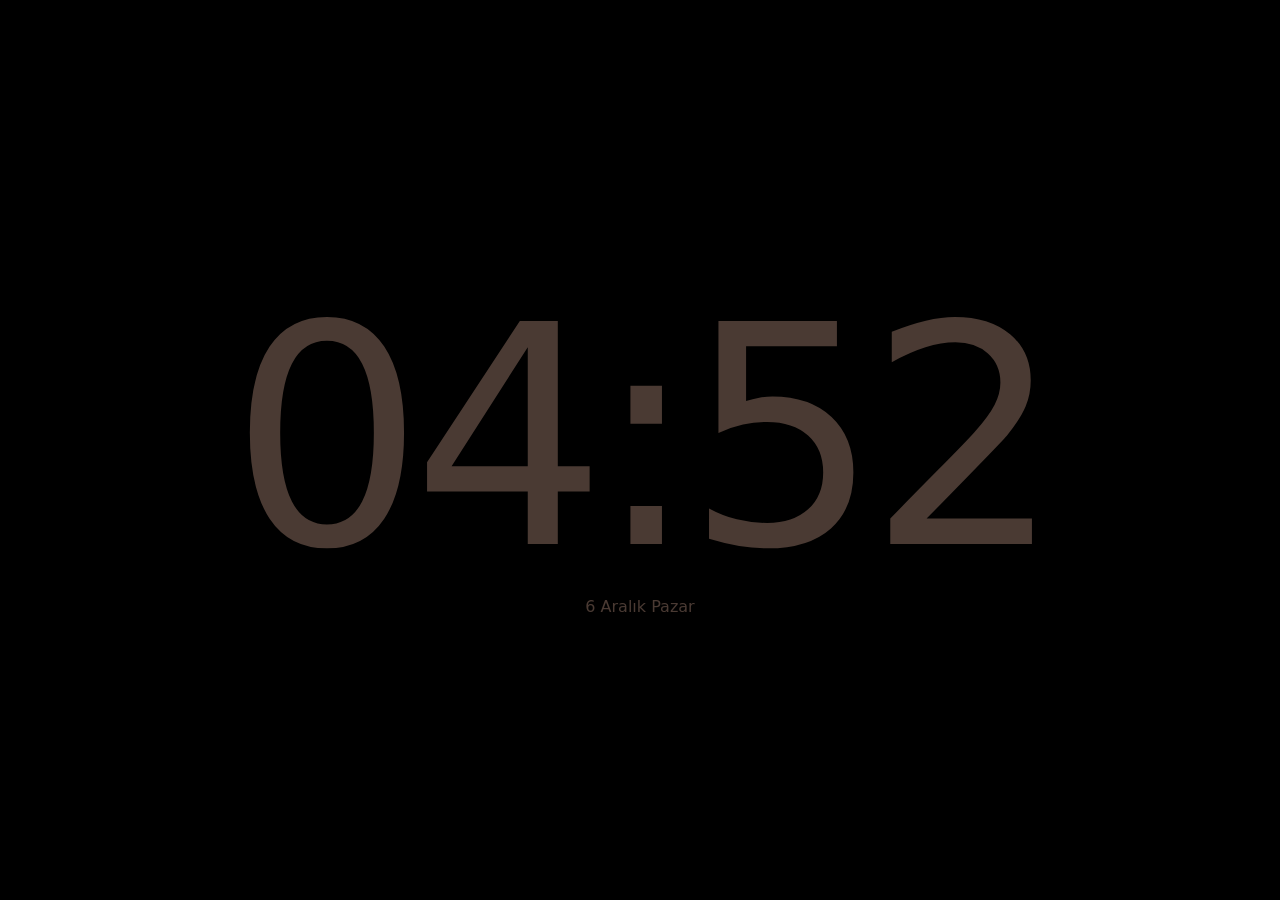
==== android/app/src/main/assets/www/index.html @ 49a7a081 "Harden panel rendering and restrict LAN webhook credentials" ====
<!doctype html>
<html lang="en">
<head>
<meta charset="utf-8">
<meta http-equiv="Content-Security-Policy" content="default-src 'self'; script-src 'self'; style-src 'self' 'unsafe-inline'; img-src 'self' data: blob: https: http:; connect-src 'self' https:; frame-src 'none'; object-src 'none'; base-uri 'none'; form-action 'none'">
<meta name="viewport" content="width=device-width, initial-scale=1, maximum-scale=1, user-scalable=no, viewport-fit=cover">
<title>PhoneBox</title>
<link rel="stylesheet" href="style.css">
</head>
<body>
<!-- Pages and widgets are built by app.js from the layout designed in the agent's settings page. -->
<div id="pager"></div>

<nav id="dots" title="All pages"></nav>
<div id="ptitle"></div>

<div id="overview" hidden>
  <div class="ov-head">All pages <small>tap one to jump · volume keys flip pages · long-press a page to come back here</small></div>
  <div id="ovGrid"></div>
</div>

<div class="p-sheet" id="pSheet" hidden>
  <div class="ps-head">
    <div class="p-ico" id="psIco"></div>
    <div class="ps-title"><b id="psTitle"></b><small id="psSub"></small></div>
    <button class="ps-btn danger" id="psAll">End all</button>
    <button class="ps-btn" id="psClose" aria-label="Close">✕</button>
  </div>
  <div class="ps-list" id="psList"></div>
</div>

<div id="approval" hidden>
  <div class="ap-card">
    <div class="ap-head"><span class="ap-logo">✳</span><span id="apSource">Claude Code</span><span class="ap-sep">·</span><span id="apProject"></span><span class="ap-count" id="apCount"></span></div>
    <div class="ap-tool" id="apTool"></div>
    <div class="ap-desc" id="apDesc"></div>
    <pre class="ap-detail" id="apDetail"></pre>
    <div class="ap-foot">
      <span class="ap-time" id="apTime"></span>
      <button class="ap-btn deny" id="apDeny">Deny</button>
      <button class="ap-btn allow" id="apAllow">Allow</button>
    </div>
  </div>
</div>

<div class="toast" id="toast"></div>
<div id="offline">PC not connected</div>
<div id="night"><div id="nClock">--:--</div><div id="nDate"></div></div>

<script src="app.js"></script>
</body>
</html>
---- android/app/src/main/assets/www/style.css ----
:root {
  --bg: #06080b;
  --card: rgba(255, 255, 255, 0.045);
  --card-hi: rgba(255, 255, 255, 0.075);
  --line: rgba(255, 255, 255, 0.08);
  --text: #eef2f6;
  --muted: #8a94a3;
  --dim: #5b6472;
  --cpu: #2dd4bf;
  --gpu: #84cc16;
  --ram: #a78bfa;
  --net: #f59e0b;
  --up: #60a5fa;
  --ok: #22c55e;
  --err: #ef4444;
  --ambient: 45, 212, 191;
  --pad-l: max(14px, env(safe-area-inset-left));
  --pad-r: max(14px, env(safe-area-inset-right));
  color-scheme: dark;
}

* { box-sizing: border-box; margin: 0; padding: 0; }
[hidden] { display: none !important; }

html, body {
  height: 100%;
  overflow: hidden;
  background: var(--bg);
  color: var(--text);
  font-family: Roboto, "Segoe UI", system-ui, sans-serif;
  font-variant-numeric: tabular-nums;
  -webkit-user-select: none;
  user-select: none;
  -webkit-tap-highlight-color: transparent;
  -webkit-touch-callout: none;
}

body::before {
  content: "";
  position: fixed;
  inset: 0;
  background:
    radial-gradient(60% 80% at 78% 30%, rgba(var(--ambient), 0.16), transparent 70%),
    radial-gradient(50% 60% at 10% 100%, rgba(var(--ambient), 0.06), transparent 70%);
  transition: background 1.2s ease;
  pointer-events: none;
}

button { font: inherit; color: inherit; background: none; border: 0; }
.muted { color: var(--muted); }
.empty { width: 100%; height: 100%; display: grid; place-items: center; color: var(--muted); font-size: 13px; text-align: center; white-space: pre-line; padding: 8px; }

/* ---------- pager & grid ---------- */
#pager {
  position: relative;
  display: flex;
  height: 100vh;
  overflow-x: auto;
  overflow-y: hidden;
  scroll-snap-type: x mandatory;
  scrollbar-width: none;
  overscroll-behavior: contain;
}
#pager::-webkit-scrollbar { display: none; }
.page {
  flex: 0 0 100vw;
  height: 100vh;
  scroll-snap-align: start;
  scroll-snap-stop: always;
  padding: 10px var(--pad-r) 17px var(--pad-l);
}
.grid {
  height: 100%;
  display: grid;
  grid-template-columns: repeat(12, minmax(0, 1fr));
  grid-template-rows: repeat(6, minmax(0, 1fr));
  gap: 8px;
}
.w { position: relative; min-width: 0; min-height: 0; overflow: hidden; container-type: size; }
.card { background: var(--card); border: 1px solid var(--line); border-radius: clamp(10px, 7cqmin, 20px); }

.w-title { display: flex; align-items: baseline; gap: 8px; font-size: 11px; letter-spacing: .12em; text-transform: uppercase; font-weight: 700; color: var(--c, var(--muted)); white-space: nowrap; overflow: hidden; }
.w-sub { margin-left: auto; font-size: 10.5px; letter-spacing: 0; text-transform: none; font-weight: 400; color: var(--dim); overflow: hidden; text-overflow: ellipsis; }
.mini-btn { margin-left: auto; font-size: 10.5px; letter-spacing: 0; text-transform: none; font-weight: 600; color: var(--muted); padding: 2px 8px; border-radius: 6px; background: rgba(255, 255, 255, .07); }

/* ---------- dots, page title, overview ---------- */
#dots {
  position: fixed; left: 50%; bottom: 0; transform: translateX(-50%);
  display: flex; gap: 7px; padding: 6px 14px 5px; z-index: 6;
}
#dots i { width: 6px; height: 6px; border-radius: 3px; background: rgba(255, 255, 255, 0.22); transition: width .25s, background .25s; }
#dots i.on { width: 16px; background: rgba(255, 255, 255, 0.7); }

#ptitle {
  position: fixed; left: 50%; top: 10px; transform: translate(-50%, -8px); z-index: 7;
  padding: 5px 14px; border-radius: 99px; font-size: 13px; font-weight: 600;
  background: rgba(20, 24, 30, .92); border: 1px solid var(--line);
  opacity: 0; pointer-events: none; transition: opacity .2s, transform .2s;
}
#ptitle.on { opacity: 1; transform: translate(-50%, 0); }

#overview {
  position: fixed; inset: 0; z-index: 15; padding: 12px var(--pad-r) 14px var(--pad-l);
  background: #06080b; display: flex; flex-direction: column; gap: 10px;
}
.ov-head { font-size: 15px; font-weight: 700; }
.ov-head small { font-size: 11.5px; font-weight: 400; color: var(--muted); margin-left: 8px; }
#ovGrid { flex: 1; min-height: 0; display: grid; grid-template-columns: repeat(var(--n, 4), minmax(0, 1fr)); grid-auto-rows: minmax(0, 1fr); gap: 10px; overflow-y: auto; }
.ov-tile {
  display: flex; flex-direction: column; gap: 5px; padding: 7px; border-radius: 14px; min-height: 0;
  background: #10141a; border: 1px solid var(--line); text-align: left;
}
.ov-tile.on { border-color: rgba(var(--ambient), .8); box-shadow: 0 0 0 2px rgba(var(--ambient), .25); }
.ov-tile:active { transform: scale(.97); }
.ov-map { flex: 1; min-height: 28px; display: grid; grid-template-columns: repeat(12, 1fr); grid-template-rows: repeat(6, 1fr); gap: 2px; }
.ov-map span { background: rgba(255, 255, 255, .07); border-radius: 4px; display: grid; place-items: center; font-size: 11px; overflow: hidden; }
.ov-name { font-size: 12.5px; white-space: nowrap; overflow: hidden; text-overflow: ellipsis; }
.ov-name b { color: var(--muted); font-weight: 600; }

#offline {
  position: fixed; top: 8px; right: var(--pad-r); z-index: 6; display: none;
  font-size: 11.5px; padding: 3px 10px; border-radius: 99px; background: rgba(239, 68, 68, .18); color: #fca5a5;
}
body.offline #offline { display: block; }

.toast {
  position: fixed; z-index: 20; left: 50%; bottom: 24px; transform: translate(-50%, 20px);
  display: flex; flex-direction: column; align-items: center; max-width: 80vw;
  padding: 8px 16px; border-radius: 12px; font-size: 13px;
  background: rgba(20, 24, 30, .97); border: 1px solid var(--line);
  opacity: 0; pointer-events: none; transition: opacity .25s, transform .25s;
}
.toast span { white-space: nowrap; overflow: hidden; text-overflow: ellipsis; max-width: 100%; }
.toast b { font-size: 13.5px; }
.toast.on { opacity: 1; transform: translate(-50%, 0); }
.toast.err { border-color: rgba(239, 68, 68, .5); color: #fecaca; }
.toast.ok { border-color: rgba(34, 197, 94, .5); color: #bbf7d0; }
.toast.warn { border-color: rgba(245, 158, 11, .5); color: #fde68a; }

/* ---------- clock ---------- */
.w-clock { display: flex; flex-direction: column; justify-content: center; padding-left: 2px; }
.status { font-size: clamp(10px, 5cqh, 12.5px); color: var(--muted); display: flex; align-items: center; gap: 5px; letter-spacing: .02em; white-space: nowrap; overflow: hidden; }
.status .sep { color: var(--dim); }
.status .qm b { font-weight: 600; }
.status .qm .sep { margin-right: 5px; }
.status .smini { color: #fca5a5; font-weight: 600; }
.status .upd { color: #93c5fd; font-weight: 600; }
.dot { width: 7px; height: 7px; flex: 0 0 7px; border-radius: 50%; background: var(--dim); transition: background .3s; }
.dot.on { background: var(--ok); box-shadow: 0 0 8px rgba(34, 197, 94, .7); }
.dot.off { background: var(--err); }
.clock {
  font-weight: 200;
  font-size: min(calc(var(--tf, .6) * 100cqh), 30cqw);
  line-height: .95; letter-spacing: -0.04em; margin-left: -.03em;
  display: flex; align-items: flex-start;
}
.clock .colon { opacity: .55; margin: 0 .01em; animation: blink 2s steps(1) infinite; }
.clock .sec { font-size: .2em; font-weight: 400; color: var(--muted); letter-spacing: 0; margin: .5em 0 0 .45em; }
.clock .sec:empty { display: none; }
@keyframes blink { 50% { opacity: .2; } }
.date { font-size: clamp(11px, 7.5cqh, 19px); color: #c9d1db; margin-top: 1px; white-space: nowrap; overflow: hidden; text-overflow: ellipsis; }
.wx { display: flex; align-items: center; gap: 8px; margin-top: clamp(2px, 4cqh, 14px); min-width: 0; }
.wx-icon { font-size: clamp(18px, 13cqh, 34px); line-height: 1; }
.wx-temp { font-size: clamp(18px, 13cqh, 34px); font-weight: 300; letter-spacing: -0.02em; }
.wx-meta { display: flex; flex-direction: column; font-size: clamp(10px, 5.4cqh, 13px); line-height: 1.35; min-width: 0; }
.wx-meta span { white-space: nowrap; overflow: hidden; text-overflow: ellipsis; }
@container (max-height: 80px) { .w-clock .date, .w-clock .wx-meta { display: none; } }

/* ---------- weather & forecast ---------- */
.w-weather { display: flex; align-items: center; padding: 0 clamp(8px, 6cqmin, 18px); }
.w-weather .wx { margin: 0; gap: 3cqw; }
.w-weather .wx-icon, .w-weather .wx-temp { font-size: min(40cqh, 18cqw); }
.w-weather .wx-meta { font-size: clamp(10px, 13cqh, 15px); }
.w-forecast { padding: 9px 11px; display: flex; flex-direction: column; gap: 4px; }
.fc { flex: 1; min-height: 0; display: flex; }
.fc-i { flex: 1; min-width: 0; display: flex; flex-direction: column; align-items: center; justify-content: space-evenly; font-size: clamp(10px, 8cqh, 14px); }
.fc-t { color: var(--muted); font-size: .85em; white-space: nowrap; }
.fc-ic { font-size: 1.6em; line-height: 1.1; }
.fc-v { font-weight: 500; white-space: nowrap; }
.fc-v small { color: var(--muted); font-weight: 400; }
.fc-r { font-size: .78em; color: #7dd3fc; min-height: 1.1em; white-space: nowrap; }
.fc.vert { flex-direction: column; }
.fc.vert .fc-i { flex-direction: row; justify-content: space-between; gap: 6px; }
.fc.vert .fc-ic { font-size: 1.2em; }

/* ---------- media ---------- */
.w-media { padding: clamp(8px, 4cqh, 16px) clamp(10px, 3cqw, 18px); display: flex; flex-direction: column; justify-content: space-between; gap: 4px; }
.w-media::before {
  content: ''; position: absolute; inset: 0; pointer-events: none; opacity: .26;
  background: linear-gradient(110deg, transparent, rgba(8, 11, 16, .65) 60%, rgba(8, 11, 16, .84)),
    var(--media-cover, none) center / cover no-repeat;
}
.w-media > :not(.offline-msg) { position: relative; }
.m-top { display: flex; gap: clamp(8px, 3cqw, 18px); min-width: 0; min-height: 0; flex: 1; align-items: center; }
.art-wrap {
  position: relative; flex: 0 0 auto;
  height: min(58cqh, 34cqw); max-height: 100%; aspect-ratio: 1;
  border-radius: clamp(8px, 6cqh, 18px); overflow: hidden;
  background: linear-gradient(135deg, rgba(var(--ambient), .35), rgba(255, 255, 255, .04));
  box-shadow: 0 8px 24px rgba(0, 0, 0, .45);
}
.art-wrap img { position: absolute; inset: 0; width: 100%; height: 100%; object-fit: cover; opacity: 0; transition: opacity .5s; }
.art-wrap img.on { opacity: 1; }
.art-ph { position: absolute; inset: 0; display: grid; place-items: center; font-size: 34px; color: rgba(255, 255, 255, .5); }
.art.on + .art-ph { opacity: 0; }
.m-text { min-width: 0; display: flex; flex-direction: column; justify-content: center; gap: 3px; }
.m-app { font-size: clamp(9px, 4.5cqh, 13px); letter-spacing: .12em; text-transform: uppercase; color: rgb(var(--ambient)); font-weight: 600; }
.m-title { font-size: clamp(13px, 9cqh, 30px); font-weight: 600; line-height: 1.2; display: -webkit-box; -webkit-line-clamp: 2; -webkit-box-orient: vertical; overflow: hidden; }
.m-artist { font-size: clamp(11px, 6cqh, 19px); color: var(--muted); white-space: nowrap; overflow: hidden; text-overflow: ellipsis; }
.bar { position: relative; height: 18px; display: flex; align-items: center; }
.bar::before { content: ""; position: absolute; left: 0; right: 0; height: 4px; border-radius: 2px; background: rgba(255, 255, 255, .12); }
.fill { position: relative; height: 4px; border-radius: 2px; background: var(--text); width: 0; }
.fill::after { content: ""; position: absolute; right: -5px; top: -3px; width: 10px; height: 10px; border-radius: 50%; background: var(--text); }
.times { display: flex; justify-content: space-between; font-size: 11px; color: var(--muted); margin-top: -1px; }
.m-controls { display: flex; align-items: center; gap: 4px; }
.ic { width: 44px; height: 44px; flex: 0 0 auto; display: grid; place-items: center; border-radius: 50%; transition: transform .12s, background .2s; }
.ic svg { width: 24px; height: 24px; fill: currentColor; }
.ic:active { transform: scale(.88); background: var(--card-hi); }
.ic.play { width: 50px; height: 50px; background: var(--text); color: #0b0d10; }
.ic.play svg { width: 26px; height: 26px; }
.ic.sm { width: 34px; height: 34px; }
.ic.sm svg { width: 20px; height: 20px; }
.i-pause, .playing .i-play { display: none; }
.playing .i-pause { display: block; }
.i-mute, .muted-on .i-vol { display: none; }
.muted-on .i-mute { display: block; color: var(--err); }
.vol { flex: 1; display: flex; align-items: center; gap: 4px; margin-left: 4px; min-width: 0; }
.vol-val { font-size: 11px; color: var(--muted); width: 22px; text-align: right; }
input[type=range] { -webkit-appearance: none; appearance: none; flex: 1; min-width: 0; height: 28px; background: transparent; }
input[type=range]::-webkit-slider-runnable-track { height: 4px; border-radius: 2px; background: linear-gradient(to right, var(--text) var(--p, 50%), rgba(255, 255, 255, .14) var(--p, 50%)); }
input[type=range]::-webkit-slider-thumb { -webkit-appearance: none; width: 16px; height: 16px; border-radius: 50%; background: var(--text); margin-top: -6px; box-shadow: 0 1px 4px rgba(0, 0, 0, .5); }
.w-media.idle .m-progress, .w-media.idle .m-controls .ic:not(.play) { opacity: .35; }
.offline-msg {
  position: absolute; inset: 0; display: none; flex-direction: column; align-items: center; justify-content: center; gap: 6px;
  text-align: center; padding: 16px; background: rgba(6, 8, 11, .85); font-size: 12.5px; color: var(--muted);
}
.offline-msg b { font-size: 15px; color: var(--text); font-weight: 600; }
body.offline .offline-msg { display: flex; }
@container (max-height: 150px) { .w-media .m-progress { display: none; } }
@container (max-height: 110px) { .w-media .m-top { display: none; } .w-media { justify-content: center; } }
@container (max-width: 250px) { .w-media .vol { display: none; } }
@container (min-height: 230px) and (min-width: 420px) { .w-media .ic.play { width: 62px; height: 62px; } .w-media .ic { width: 52px; height: 52px; } }

/* ---------- metric tile ---------- */
.w-stat { padding: clamp(5px, 9cqh, 10px) clamp(8px, 6cqw, 12px); }
.w-stat canvas { position: absolute; left: 0; right: 0; bottom: 0; width: 100%; height: 52%; opacity: .5; }
.w-stat .t-val, .w-stat .t-sub { text-shadow: 0 1px 6px rgba(0, 0, 0, .9); }
.t-label { position: relative; font-size: clamp(9px, 12cqh, 11px); letter-spacing: .14em; color: var(--c); font-weight: 700; white-space: nowrap; }
.t-val { position: relative; margin-top: 1px; white-space: nowrap; }
.t-val b { font-size: clamp(16px, 30cqh, 40px); font-weight: 500; letter-spacing: -0.02em; }
.t-val small { font-size: clamp(10px, 14cqh, 15px); color: var(--muted); margin-left: 2px; }
.t-sub { position: relative; font-size: clamp(9.5px, 13cqh, 13px); color: var(--muted); white-space: nowrap; overflow: hidden; text-overflow: ellipsis; }
@container (max-height: 60px) { .w-stat .t-sub { display: none; } }

/* ---------- gauge (also pomodoro and pushed gauges) ---------- */
.w-gauge, .w-pomodoro { display: flex; flex-direction: column; align-items: center; justify-content: center; padding: 6px; gap: 1px; }
.g-dial { position: relative; height: min(66cqh, 88cqw); aspect-ratio: 1; flex: 0 0 auto; }
.g-dial svg { width: 100%; height: 100%; transform: rotate(-90deg); overflow: visible; }
.g-dial .bg { fill: none; stroke: rgba(255, 255, 255, .08); stroke-width: 9; }
.g-dial .fg { fill: none; stroke: var(--qc, var(--q)); stroke-width: 9; stroke-linecap: round; transition: stroke-dashoffset .8s ease; filter: drop-shadow(0 0 6px color-mix(in srgb, var(--qc, var(--q)) 50%, transparent)); }
.g-val { position: absolute; inset: 0; display: flex; align-items: center; justify-content: center; font-size: min(15cqh, 22cqw); font-weight: 500; letter-spacing: -0.02em; white-space: nowrap; }
.g-val small { font-size: .5em; color: var(--muted); margin-left: 1px; }
.g-label { font-size: clamp(9px, 6cqh, 13px); letter-spacing: .12em; font-weight: 700; color: var(--q, var(--text)); white-space: nowrap; }
.g-sub { font-size: clamp(9px, 5.4cqh, 12px); color: var(--muted); white-space: nowrap; overflow: hidden; text-overflow: ellipsis; max-width: 100%; text-align: center; }
@container (max-height: 120px) { .w-gauge .g-sub { display: none; } .w-gauge .g-dial { height: 72cqh; } }

/* ---------- chart & meters ---------- */
.w-chart, .w-meters { padding: 9px 12px 0; display: flex; flex-direction: column; }
.w-meters { padding-bottom: 10px; }
.s-head { display: flex; justify-content: space-between; align-items: baseline; gap: 10px; }
.s-label { font-size: 11px; letter-spacing: .14em; text-transform: uppercase; font-weight: 700; color: var(--c); white-space: nowrap; }
.s-name { font-size: 11px; color: var(--muted); white-space: nowrap; overflow: hidden; text-overflow: ellipsis; }
.s-main { display: flex; align-items: baseline; gap: 3px; margin-top: 1px; min-width: 0; }
.s-main b { font-size: clamp(18px, 15cqh, 34px); font-weight: 500; letter-spacing: -0.02em; }
.s-main small { font-size: 12.5px; color: var(--muted); }
.s-main .multi { font-size: 12px; margin-right: 12px; white-space: nowrap; }
.s-main .multi b { font-size: clamp(13px, 10cqh, 20px); font-weight: 600; }
.chips { margin-left: auto; display: flex; gap: 5px; flex-wrap: wrap; justify-content: flex-end; overflow: hidden; }
.chip { font-size: 11px; padding: 3px 7px; border-radius: 8px; background: rgba(255, 255, 255, .06); color: #cdd5df; white-space: nowrap; }
.w-chart canvas { flex: 1; width: calc(100% + 24px); margin: 4px -12px 0; min-height: 0; }
.meters { display: flex; flex-direction: column; gap: 6px; margin-top: 8px; flex: 1; justify-content: space-evenly; min-height: 0; }
.m-row { display: flex; justify-content: space-between; font-size: 11.5px; color: var(--muted); margin-bottom: 3px; }
.m-row span:last-child { color: #d5dce5; }
.track { height: 6px; border-radius: 3px; background: rgba(255, 255, 255, .08); overflow: hidden; }
.track i { display: block; height: 100%; width: 0; border-radius: 3px; background: var(--c, var(--cpu)); transition: width .6s ease; }
.disks { display: grid; grid-template-columns: repeat(auto-fit, minmax(70px, 1fr)); gap: 8px; }

/* ---------- AI quotas ---------- */
.w-quotas { background: none; border: 0; }
.q-grid { height: 100%; display: flex; gap: 10px; }
.q-card {
  flex: 1; display: flex; flex-direction: column; padding: clamp(12px, 3cqh, 24px); min-width: 0; min-height: 0; overflow: hidden;
  border: 1px solid var(--line); border-radius: 18px;
  background: radial-gradient(90% 70% at 50% 0%, color-mix(in srgb, var(--q) 13%, transparent), transparent 70%), var(--card);
}
.q-head { display: flex; align-items: center; gap: 8px; min-width: 0; }
.q-logo { font-size: clamp(15px, 5cqh, 26px); color: var(--q); line-height: 1; }
.q-name { font-size: clamp(16px, 5cqh, 27px); font-weight: 700; }
.q-plan { font-size: 11px; color: var(--q); background: color-mix(in srgb, var(--q) 15%, transparent); padding: 2px 8px; border-radius: 7px; font-weight: 600; white-space: nowrap; }
.q-upd { margin-top: 5px; font-size: clamp(11px, 3cqh, 15px); color: var(--muted); }
.q-rows { display: grid; align-content: start; gap: clamp(8px, 3cqh, 18px); min-height: 0; overflow: auto; margin-top: clamp(9px, 4cqh, 24px); }
.q-row, .q-message {
  padding: clamp(8px, 3cqh, 18px); border-radius: 12px; border: 1px solid var(--line);
  background: rgba(255, 255, 255, .025);
}
.q-row-head, .q-row-meta { display: flex; justify-content: space-between; flex-wrap: wrap; align-items: baseline; gap: 4px 10px; }
.q-label { font-size: clamp(12px, 4cqh, 20px); font-weight: 600; }
.q-left { font-size: clamp(16px, 5cqh, 26px); font-variant-numeric: tabular-nums; }
.q-track { height: clamp(5px, 2cqh, 10px); margin: clamp(6px, 2cqh, 12px) 0; border-radius: 99px; background: rgba(255, 255, 255, .09); overflow: hidden; }
.q-fill { height: 100%; border-radius: inherit; background: var(--qc, var(--q)); }
.q-row-meta, .q-reset, .q-message { font-size: clamp(11px, 3cqh, 15px); color: var(--muted); }
.q-reset { margin-top: 6px; }
@container (max-width: 420px) { .q-grid { flex-direction: column; } }

/* ---------- sessions & GitHub ---------- */
.w-sessions, .w-github { padding: 10px 12px; display: flex; flex-direction: column; }
.w-head { display: flex; align-items: baseline; gap: 10px; margin-bottom: 8px; min-width: 0; }
.w-sum { font-size: 11.5px; color: var(--muted); flex: 1; white-space: nowrap; overflow: hidden; text-overflow: ellipsis; }
.s-list { flex: 1; display: grid; grid-template-columns: repeat(auto-fill, minmax(165px, 1fr)); grid-auto-rows: 34px; gap: 6px 8px; overflow-y: auto; align-content: start; }
.sess { display: flex; align-items: center; gap: 8px; padding: 0 10px; border-radius: 10px; background: rgba(255, 255, 255, .035); border: 1px solid transparent; min-width: 0; }
.sess .st { width: 8px; height: 8px; border-radius: 50%; flex: 0 0 8px; background: var(--dim); }
.sess.busy .st { background: #f59e0b; box-shadow: 0 0 8px #f59e0b; animation: pulse 1.2s ease-in-out infinite; }
.sess.shell .st { background: #60a5fa; box-shadow: 0 0 6px #60a5fa; animation: pulse 1.6s ease-in-out infinite; }
.sess.waiting { border-color: rgba(239, 68, 68, .45); background: rgba(239, 68, 68, .1); }
.sess.waiting .st { background: #ef4444; box-shadow: 0 0 10px #ef4444; animation: pulse .8s ease-in-out infinite; }
.sess.idle { opacity: .62; }
@keyframes pulse { 50% { opacity: .35; } }
.sess .tl { font-size: 12px; width: 14px; text-align: center; flex: 0 0 14px; }
.sess .tl.claude { color: #d97757; }
.sess .tl.codex { color: #e5e7eb; }
.sess .nm { flex: 1; min-width: 0; font-size: 12.5px; font-weight: 500; white-space: nowrap; overflow: hidden; text-overflow: ellipsis; }
.sess .ds { font-size: 11px; color: var(--muted); white-space: nowrap; text-align: right; }
.sess.waiting .ds { color: #fca5a5; }
.sess.busy .ds { color: #fcd34d; }
.gh-bell { font-size: 11.5px; padding: 2px 8px; border-radius: 8px; background: rgba(255, 255, 255, .08); white-space: nowrap; }
.gh-sec { display: flex; justify-content: space-between; font-size: 10.5px; letter-spacing: .1em; text-transform: uppercase; color: var(--muted); margin: 3px 0; font-weight: 600; }
.gh-sec b { color: var(--text); }
.gh-list { display: flex; flex-direction: column; gap: 3px; margin-bottom: 5px; }
.gh-pr { display: flex; align-items: center; gap: 7px; font-size: 12px; min-width: 0; height: 22px; }
.gh-pr .ci { width: 14px; flex: 0 0 14px; text-align: center; font-size: 11px; font-weight: 700; }
.gh-pr .ci.SUCCESS { color: #4ade80; }
.gh-pr .ci.FAILURE, .gh-pr .ci.ERROR { color: #f87171; }
.gh-pr .ci.PENDING, .gh-pr .ci.EXPECTED { color: #fbbf24; }
.gh-pr .ci.none { color: var(--dim); }
.gh-pr .rp { color: var(--muted); white-space: nowrap; flex: 0 0 auto; max-width: 42%; overflow: hidden; text-overflow: ellipsis; }
.gh-pr .tt { flex: 1; min-width: 0; white-space: nowrap; overflow: hidden; text-overflow: ellipsis; }
.gh-pr .rv { font-size: 10px; padding: 1px 5px; border-radius: 5px; flex: 0 0 auto; }
.gh-pr .rv.APPROVED { background: rgba(74, 222, 128, .15); color: #86efac; }
.gh-pr .rv.CHANGES_REQUESTED { background: rgba(248, 113, 113, .15); color: #fca5a5; }
.gh-pr.draft .tt { color: var(--muted); font-style: italic; }
.gh-err { font-size: 11px; color: #fca5a5; margin-top: auto; }

/* ---------- processes ---------- */
.w-processes { background: none; border: 0; display: flex; flex-direction: column; gap: 8px; }
.p-head { display: flex; align-items: center; gap: 12px; height: 30px; flex: 0 0 auto; min-width: 0; }
.p-sum { font-size: 12px; color: var(--muted); flex: 1; white-space: nowrap; overflow: hidden; text-overflow: ellipsis; }
.seg { display: flex; background: rgba(255, 255, 255, .06); border-radius: 10px; padding: 3px; }
.seg button { font-size: 12px; font-weight: 600; padding: 5px 14px; border-radius: 8px; color: var(--muted); }
.seg button.on { background: rgba(255, 255, 255, .14); color: var(--text); }
.p-grid { flex: 1; display: grid; gap: 7px 10px; min-height: 0; }
.proc { position: relative; overflow: hidden; display: flex; align-items: center; gap: 10px; padding: 0 12px; border-radius: 12px; background: var(--card); border: 1px solid var(--line); min-width: 0; }
.proc:active { background: var(--card-hi); }
.p-ico { width: 24px; height: 24px; flex: 0 0 24px; border-radius: 6px; display: grid; place-items: center; font-size: 12px; font-weight: 700; color: #0b0d10; position: relative; overflow: hidden; }
.p-ico img { position: absolute; inset: 0; width: 100%; height: 100%; object-fit: contain; background: transparent; }
.p-info { flex: 1; min-width: 0; display: flex; flex-direction: column; gap: 4px; }
.p-title { font-size: 13.5px; font-weight: 500; white-space: nowrap; overflow: hidden; text-overflow: ellipsis; }
.p-title .p-count { font-size: 11px; color: var(--muted); font-weight: 400; margin-left: 4px; }
.p-title .p-lock { font-size: 10px; margin-left: 4px; opacity: .6; }
.p-bar { height: 3px; border-radius: 2px; background: rgba(255, 255, 255, .07); overflow: hidden; }
.p-bar i { display: block; height: 100%; width: 0; background: #f472b6; border-radius: 2px; transition: width .5s ease; }
.p-nums { text-align: right; flex: 0 0 auto; display: flex; flex-direction: column; line-height: 1.15; }
.p-nums b { font-size: 14px; font-weight: 600; }
.p-nums small { font-size: 11px; color: var(--muted); }

/* instance sheet: pick one process or all of them */
.p-sheet {
  position: fixed; z-index: 12; inset: 10px var(--pad-r) 18px var(--pad-l);
  display: flex; flex-direction: column; padding: 12px 14px;
  background: #0c0e12; border: 1px solid var(--line); border-radius: 18px; isolation: isolate;
  box-shadow: 0 10px 40px rgba(0, 0, 0, .6);
}
.ps-head { display: flex; align-items: center; gap: 10px; margin-bottom: 10px; }
.ps-title { flex: 1; min-width: 0; display: flex; flex-direction: column; }
.ps-title b { font-size: 16px; white-space: nowrap; overflow: hidden; text-overflow: ellipsis; }
.ps-title small { font-size: 12px; color: var(--muted); }
.ps-btn { font-size: 13px; font-weight: 600; padding: 8px 14px; border-radius: 10px; background: rgba(255, 255, 255, .08); white-space: nowrap; }
.ps-btn.danger { background: rgba(239, 68, 68, .18); color: #fca5a5; }
.ps-btn.armed { background: var(--err); color: #fff; }
.ps-btn:disabled { opacity: .35; }
.ps-list { flex: 1; overflow-y: auto; display: flex; flex-direction: column; gap: 6px; touch-action: pan-y; }
.pi { display: flex; align-items: center; gap: 10px; padding: 7px 10px; border-radius: 11px; background: rgba(255, 255, 255, .04); min-height: 46px; }
.pi .pid { font-size: 11px; color: var(--muted); flex: 0 0 64px; }
.pi .lbl { flex: 1; min-width: 0; display: flex; flex-direction: column; }
.pi .lbl b { font-size: 13px; font-weight: 500; white-space: nowrap; overflow: hidden; text-overflow: ellipsis; }
.pi .lbl b.sess { color: #f5a37f; }
.pi .lbl small { font-size: 11px; color: var(--muted); white-space: nowrap; overflow: hidden; text-overflow: ellipsis; }
.pi .num { text-align: right; font-size: 11px; line-height: 1.25; color: var(--muted); flex: 0 0 auto; }
.pi .num b { font-size: 13px; color: var(--text); }
.pi .ps-btn { padding: 7px 12px; }

/* ---------- shortcuts & big button ---------- */
.w-shortcuts { background: none; border: 0; }
.deck-grid { height: 100%; display: grid; gap: 8px; }
.key {
  position: relative; min-width: 0; min-height: 0; width: 100%; height: 100%;
  display: flex; flex-direction: column; align-items: center; justify-content: center; gap: 4px;
  border-radius: 16px;
  background: linear-gradient(160deg, color-mix(in srgb, var(--k) 22%, transparent), rgba(255, 255, 255, .03));
  border: 1px solid color-mix(in srgb, var(--k) 35%, transparent);
  transition: transform .1s, filter .2s; overflow: hidden;
}
.key:active { transform: scale(.94); filter: brightness(1.3); }
.key .k-icon { font-size: clamp(16px, 7cqmin, 30px); line-height: 1; }
.key .k-label { font-size: clamp(10px, 3.6cqmin, 14px); font-weight: 500; color: #e5e9ef; max-width: 92%; white-space: nowrap; overflow: hidden; text-overflow: ellipsis; }
.w-button .key .k-icon { font-size: min(40cqh, 30cqw); }
.w-button .key .k-label { font-size: clamp(10px, 15cqh, 18px); }
.key::after { content: ""; position: absolute; inset: 0; border-radius: inherit; box-shadow: inset 0 0 0 2px transparent; transition: box-shadow .2s; }
.key.ok::after { box-shadow: inset 0 0 0 2px var(--ok); }
.key.err::after { box-shadow: inset 0 0 0 2px var(--err); }
.key.busy { opacity: .6; }

/* ---------- world clocks ---------- */
.w-worldclock { padding: 6px 4px; }
.wc-row { height: 100%; display: flex; }
.wc { flex: 1; min-width: 0; display: flex; flex-direction: column; align-items: center; justify-content: center; border-left: 1px solid var(--line); }
.wc:first-child { border-left: 0; }
.wc-n { font-size: clamp(9.5px, 10cqh, 13px); color: var(--muted); letter-spacing: .06em; text-transform: uppercase; font-weight: 600; white-space: nowrap; overflow: hidden; text-overflow: ellipsis; max-width: 95%; }
.wc-t { font-size: min(36cqh, 9cqw); font-weight: 300; letter-spacing: -0.02em; line-height: 1.1; }
.wc-s { font-size: clamp(9px, 9cqh, 12px); color: var(--dim); white-space: nowrap; }
.wc-row.vert { flex-direction: column; }
.wc-row.vert .wc { flex-direction: row; justify-content: space-between; padding: 0 10px; border-left: 0; border-top: 1px solid var(--line); gap: 8px; }
.wc-row.vert .wc:first-child { border-top: 0; }
.wc-row.vert .wc-t { font-size: clamp(14px, 9cqh, 30px); order: 2; }
.wc-row.vert .wc-s { display: none; }

/* ---------- calendar ---------- */
.w-calendar { padding: 9px 10px; display: flex; flex-direction: column; gap: 4px; }
.cal { flex: 1; min-height: 0; display: grid; grid-template-columns: repeat(7, 1fr); gap: 2px; text-align: center; font-size: clamp(10px, 6cqh, 15px); }
.cal-h { font-size: .78em; color: var(--muted); font-weight: 600; }
.cal-d { display: grid; place-items: center; border-radius: 8px; }
.cal-d.out { color: var(--dim); opacity: .5; }
.cal .we { color: #fca5a5; }
.cal-d.today { background: rgb(var(--ambient)); color: #06080b; font-weight: 700; }

/* ---------- pomodoro ---------- */
.w-pomodoro { --q: #ef4444; }
.w-pomodoro.brk { --q: #22c55e; }
.w-pomodoro .g-dial { height: min(52cqh, 80cqw); }
.w-pomodoro:not(.run) .g-val { color: var(--muted); }
.pomo-btns { display: flex; gap: 8px; margin-top: 4px; }
.pb { width: clamp(30px, 14cqh, 46px); height: clamp(30px, 14cqh, 46px); border-radius: 50%; background: rgba(255, 255, 255, .08); font-size: clamp(13px, 6cqh, 19px); }
.pb.main { background: var(--q); color: #06080b; }
.pb:active { transform: scale(.9); }
@container (max-height: 160px) { .w-pomodoro .g-sub { display: none; } }

/* ---------- countdown ---------- */
.w-countdown { padding: 8px 12px; display: flex; flex-direction: column; justify-content: center; }
.cd-l { font-size: clamp(10px, 11cqh, 14px); color: var(--muted); letter-spacing: .1em; text-transform: uppercase; font-weight: 700; white-space: nowrap; overflow: hidden; text-overflow: ellipsis; }
.cd-v { font-size: min(38cqh, 17cqw); font-weight: 300; letter-spacing: -0.02em; line-height: 1.1; white-space: nowrap; }
.cd-s { font-size: clamp(9.5px, 10cqh, 13px); color: var(--dim); white-space: nowrap; overflow: hidden; text-overflow: ellipsis; }
.w-countdown.past .cd-v { color: #86efac; }

/* ---------- note, label ---------- */
.w-note {
  border-radius: 14px; padding: clamp(8px, 7cqmin, 16px);
  background: linear-gradient(160deg, color-mix(in srgb, var(--n) 30%, #10131a), color-mix(in srgb, var(--n) 14%, #0b0d12));
  border: 1px solid color-mix(in srgb, var(--n) 40%, transparent);
}
.note-t { white-space: pre-wrap; font-size: clamp(11px, calc(var(--nf) * 1cqmin), 44px); line-height: 1.3; color: color-mix(in srgb, var(--n) 25%, #fff); overflow: hidden; height: 100%; }
.w-label { display: flex; align-items: center; padding: 0 4px; }
.lbl-t { font-size: min(55cqh, 12cqw); font-weight: 700; letter-spacing: -0.01em; white-space: nowrap; overflow: hidden; text-overflow: ellipsis; }

/* ---------- command ---------- */
.w-command { padding: 9px 12px; display: flex; flex-direction: column; gap: 3px; --c: #38bdf8; }
.w-command.bad { --c: #f87171; }
.cmd-o { flex: 1; min-height: 0; overflow: hidden; white-space: pre; font: 11.5px/1.35 "Roboto Mono", monospace; color: #d5dce5; }
.cmd-o.big { display: flex; align-items: center; white-space: nowrap; font: 300 min(42cqh, 14cqw)/1 Roboto, sans-serif; letter-spacing: -0.02em; color: var(--text); }
.w-command.bad .cmd-o { color: #fca5a5; }
.cmd-f { font-size: 10.5px; color: var(--dim); white-space: nowrap; overflow: hidden; text-overflow: ellipsis; }
@container (max-height: 70px) { .w-command .cmd-f { display: none; } }

/* ---------- pushed value, notifications ---------- */
.w-push { padding: 9px 12px; display: flex; flex-direction: column; gap: 3px; }
.w-push .w-title { color: var(--c, var(--muted)); }
.push-empty { flex: 1; display: flex; flex-direction: column; justify-content: center; gap: 4px; color: var(--muted); font-size: 12px; }
.push-empty code { font: 10.5px "Roboto Mono", monospace; color: var(--dim); white-space: nowrap; overflow: hidden; text-overflow: ellipsis; }
.push-big { flex: 1; min-height: 0; display: flex; flex-direction: column; justify-content: center; gap: 2px; }
.pv { font-size: min(42cqh, 20cqw); font-weight: 400; letter-spacing: -0.02em; line-height: 1.25; white-space: nowrap; overflow: hidden; text-overflow: ellipsis; color: var(--c, var(--text)); }
.pv small { font-size: .45em; color: var(--muted); margin-left: 3px; }
.ps { font-size: clamp(10px, 10cqh, 14px); color: var(--muted); white-space: nowrap; overflow: hidden; text-overflow: ellipsis; }
.push-big .track { margin-top: 4px; }
.push-gauge { flex: 1; min-height: 0; display: flex; flex-direction: column; align-items: center; justify-content: center; }
.push-gauge .g-dial { height: min(70cqh, 80cqw); }
.push-list, .inbox { flex: 1; min-height: 0; overflow-y: auto; display: flex; flex-direction: column; gap: 4px; margin-top: 3px; touch-action: pan-y; }
.pl-i { display: flex; justify-content: space-between; gap: 10px; font-size: 12.5px; padding: 4px 8px; border-radius: 8px; background: rgba(255, 255, 255, .035); border-left: 3px solid var(--lc, transparent); }
.pl-l { min-width: 0; white-space: nowrap; overflow: hidden; text-overflow: ellipsis; }
.pl-v { color: var(--lc, var(--muted)); white-space: nowrap; font-weight: 600; }
.w-inbox { padding: 9px 12px; display: flex; flex-direction: column; }
.ib-i { padding: 5px 9px; border-radius: 9px; background: rgba(255, 255, 255, .035); border-left: 3px solid var(--lc); }
.ib-h { display: flex; justify-content: space-between; gap: 8px; font-size: 12.5px; }
.ib-h b { font-weight: 600; white-space: nowrap; overflow: hidden; text-overflow: ellipsis; }
.ib-h span { font-size: 10.5px; color: var(--dim); white-space: nowrap; }
.ib-t { font-size: 11.5px; color: var(--muted); }

/* ---------- analog clock ---------- */
.w-analog { display: flex; flex-direction: column; align-items: center; justify-content: center; }
.analog { width: min(100cqh, 100cqw); aspect-ratio: 1; flex: 0 1 auto; min-height: 0; }
.w-analog:has(.an-l) .analog { width: min(88cqh, 100cqw); }
.analog .face { fill: rgba(255, 255, 255, .035); stroke: var(--line); stroke-width: .8; }
.analog .tk { stroke: rgba(255, 255, 255, .25); stroke-width: .6; stroke-linecap: round; }
.analog .tk.b { stroke: rgba(255, 255, 255, .7); stroke-width: 1.6; }
.analog text { fill: var(--muted); font-size: 8px; text-anchor: middle; font-weight: 500; }
.analog .hh { stroke: var(--text); stroke-width: 3.4; stroke-linecap: round; }
.analog .mh { stroke: var(--text); stroke-width: 2.2; stroke-linecap: round; }
.analog .sh { stroke: rgb(var(--ambient)); stroke-width: .9; stroke-linecap: round; }
.analog .hub { fill: rgb(var(--ambient)); }
.an-l { font-size: clamp(10px, 6cqh, 14px); color: var(--muted); letter-spacing: .08em; text-transform: uppercase; font-weight: 600; }
@container (max-height: 140px) { .an-l { display: none; } }

/* ---------- time progress ---------- */
.w-progress { padding: 9px 12px; display: flex; flex-direction: column; gap: 4px; --c: #a78bfa; }
.pr-list { flex: 1; display: flex; flex-direction: column; justify-content: space-evenly; min-height: 0; }

/* ---------- stopwatch, timer, counter ---------- */
.w-stopwatch, .w-timer, .w-counter { padding: 9px 12px; display: flex; flex-direction: column; align-items: center; gap: 3px; }
.w-stopwatch .w-title, .w-timer .w-title, .w-counter .w-title { align-self: stretch; }
.sw-t { font-size: min(30cqh, 15cqw); font-weight: 300; letter-spacing: -0.02em; line-height: 1.1; color: var(--muted); }
.w-stopwatch.run .sw-t { color: var(--text); }
.w-stopwatch { --q: #22c55e; }
.sw-laps { align-self: stretch; overflow: hidden; display: flex; flex-direction: column; gap: 2px; min-height: 0; flex: 1; }
.sw-lap { display: flex; justify-content: space-between; font-size: 11.5px; color: var(--muted); padding: 1px 6px; }
.w-timer { justify-content: space-between; }
.w-timer .g-dial { height: min(38cqh, 60cqw); flex: 0 1 auto; min-height: 0; }
.w-timer:not(.run) .g-val { color: var(--muted); }
.tm-btns { display: flex; flex-wrap: wrap; justify-content: center; gap: 5px; }
.chip-btn { font-size: 12px; font-weight: 600; padding: 4px 9px; border-radius: 9px; background: rgba(255, 255, 255, .08); }
.chip-btn:active { background: var(--q); color: #06080b; }
.ct-n { flex: 1; display: flex; align-items: center; font-size: min(48cqh, 30cqw); font-weight: 300; color: var(--q); line-height: 1; }

/* ---------- breathe ---------- */
.w-breathe { cursor: pointer; }
.br-stage { position: absolute; inset: 0; display: grid; place-items: center; }
.br-ball { width: min(84cqh, 84cqw); aspect-ratio: 1; border-radius: 50%; grid-area: 1 / 1;
  background: radial-gradient(circle at 40% 35%, rgba(var(--ambient), .55), rgba(var(--ambient), .12) 70%); box-shadow: 0 0 40px rgba(var(--ambient), .25); }
.br-txt { grid-area: 1 / 1; text-align: center; z-index: 1; }
.br-w { font-size: clamp(13px, 9cqh, 26px); font-weight: 600; }
.br-c { font-size: clamp(18px, 16cqh, 52px); font-weight: 300; }

/* ---------- quote ---------- */
.w-quote { padding: clamp(8px, 6cqmin, 18px) clamp(10px, 6cqmin, 20px); display: flex; flex-direction: column; justify-content: center; cursor: pointer; }
.qt-mark { position: absolute; top: -.15em; left: .12em; font-size: min(60cqh, 30cqw); color: rgba(var(--ambient), .18); font-family: Georgia, serif; line-height: 1; }
.qt-q { position: relative; font-size: clamp(12px, calc(var(--qf, 1) * 11cqh), 30px); line-height: 1.3; font-weight: 400; font-style: italic; }
.qt-a { position: relative; margin-top: 4px; font-size: clamp(10px, 7cqh, 14px); color: var(--muted); }

/* ---------- checklist ---------- */
.w-checklist { padding: 9px 12px; display: flex; flex-direction: column; gap: 4px; --c: #22c55e; }
.w-checklist.all .w-sub { color: #22c55e; font-weight: 600; }
.cl-list { flex: 1; min-height: 0; overflow-y: auto; display: flex; flex-direction: column; gap: 4px; touch-action: pan-y; }
.cl-i { display: flex; align-items: center; gap: 9px; text-align: left; padding: 5px 8px; border-radius: 9px; background: rgba(255, 255, 255, .035); font-size: 13px; }
.cl-box { width: 18px; height: 18px; flex: 0 0 18px; border-radius: 5px; border: 1.5px solid var(--dim); display: grid; place-items: center; font-size: 12px; font-weight: 700; color: #06080b; }
.cl-i.done .cl-box { background: #22c55e; border-color: #22c55e; }
.cl-i.done .cl-t { color: var(--muted); text-decoration: line-through; }

/* ---------- battery, quota ring (dial widgets) ---------- */
.w-battery, .w-quotaring { display: flex; flex-direction: column; align-items: center; justify-content: center; padding: 6px; gap: 1px; }
.g-sub.hot { color: #f87171; }

/* ---------- top processes ---------- */
.w-topprocs { padding: 9px 12px; display: flex; flex-direction: column; gap: 5px; }
.tp-list { flex: 1; min-height: 0; display: flex; flex-direction: column; gap: 4px; }
.tp-i { display: flex; align-items: center; gap: 8px; font-size: 12.5px; height: 20px; }
.tp-i .p-ico { width: 18px; height: 18px; flex: 0 0 18px; font-size: 10px; border-radius: 5px; }
.tp-n { flex: 1; min-width: 0; white-space: nowrap; overflow: hidden; text-overflow: ellipsis; }
.tp-i b { font-weight: 600; white-space: nowrap; }

/* ---------- volume ---------- */
.w-volume { padding: 9px 12px; display: flex; flex-direction: column; gap: 6px; }
.vb-row { flex: 1; min-height: 0; display: flex; align-items: center; gap: 10px; }
.vb { flex: 1; height: 26px; border-radius: 13px; background: rgba(255, 255, 255, .08); overflow: hidden; position: relative; touch-action: none; }
.vb i { position: absolute; left: 0; bottom: 0; background: var(--text); border-radius: inherit; }
.w-volume.muted .vb i { background: var(--dim); }
.vb-v { font-size: clamp(12px, 9cqh, 22px); font-weight: 500; min-width: 3.2em; text-align: right; }
.w-volume.vert .vb-row { flex-direction: column-reverse; }
.w-volume.vert .vb { width: min(46px, 40cqw); height: auto; align-self: center; flex: 1; }
.w-volume.vert .vb-v { text-align: center; min-width: 0; }
.w-volume .pomo-btns { justify-content: center; }

/* ---------- sun & moon, air quality ---------- */
.w-sun { padding: 9px 12px; display: flex; flex-direction: column; gap: 2px; --c: #fbbf24; }
.sun-arc { flex: 1; min-height: 0; width: 100%; }
.sa-bg { fill: none; stroke: rgba(255, 255, 255, .1); stroke-width: 1.5; stroke-dasharray: 3 3; }
.sa-fg { fill: none; stroke: #fbbf24; stroke-width: 2; }
.sa-h { stroke: var(--line); stroke-width: 1; }
.sa-sun { fill: #fde68a; filter: drop-shadow(0 0 6px #fbbf24); }
.w-sun.night .sa-sun { fill: #475569; filter: none; }
.sun-row { display: flex; justify-content: space-between; gap: 6px; font-size: clamp(10px, 7cqh, 13px); }
.sun-row .sl { color: var(--muted); text-align: center; white-space: nowrap; overflow: hidden; text-overflow: ellipsis; }
.moon { font-size: clamp(10px, 7cqh, 13px); color: var(--muted); text-align: center; white-space: nowrap; }
@container (max-height: 130px) { .w-sun .moon { display: none; } }
.w-air { padding: 9px 12px; display: flex; flex-direction: column; gap: 4px; }
.aq-main { flex: 1; display: flex; align-items: center; gap: 12px; min-height: 0; }
.aq-v { font-size: min(40cqh, 22cqw); font-weight: 400; color: var(--c, var(--text)); line-height: 1; }
.aq-c { font-size: clamp(11px, 8cqh, 15px); color: var(--muted); }
.aq-chips { display: flex; gap: 5px; flex-wrap: wrap; overflow: hidden; max-height: 24px; }
@container (max-height: 100px) { .w-air .aq-chips { display: none; } }

/* ---------- hacker news, exchange rates, crypto ---------- */
.w-hackernews { padding: 9px 12px; display: flex; flex-direction: column; gap: 4px; }
.hn-list { flex: 1; min-height: 0; display: flex; flex-direction: column; gap: 3px; overflow: hidden; }
.hn-i { display: flex; gap: 8px; align-items: flex-start; height: 30px; }
.hn-r { width: 18px; text-align: right; font-size: 11px; color: #ff6600; font-weight: 700; padding-top: 1px; flex: 0 0 18px; }
.hn-b { min-width: 0; flex: 1; }
.hn-t { font-size: 12.5px; white-space: nowrap; overflow: hidden; text-overflow: ellipsis; }
.hn-m { font-size: 10.5px; color: var(--dim); white-space: nowrap; overflow: hidden; text-overflow: ellipsis; }
.w-exchange, .w-crypto { padding: 9px 12px; display: flex; flex-direction: column; gap: 4px; --c: #34d399; }
.w-crypto { --c: #f7931a; }
.fx-list { flex: 1; min-height: 0; display: flex; flex-direction: column; justify-content: space-evenly; gap: 2px; }
.fx-i { display: grid; grid-template-columns: 3.6em minmax(0, 1fr) auto 28%; align-items: center; gap: 8px; font-size: clamp(11px, 7cqh, 15px); min-height: 0; }
.fx-i b { font-weight: 700; color: var(--muted); }
.fx-v { font-weight: 500; text-align: right; white-space: nowrap; }
.chg { font-size: .8em; white-space: nowrap; font-weight: 600; }
.chg.up { color: #4ade80; }
.chg.down { color: #f87171; }
.fx-sp { width: 100%; height: 22px; }
@container (max-width: 260px) { .fx-i { grid-template-columns: 3.4em minmax(0, 1fr) auto; } .fx-sp { display: none; } }

/* ---------- image ---------- */
.w-image { background: #000; }
.im-img { position: absolute; inset: 0; width: 100%; height: 100%; }
.w-image.err .im-img { display: none; }
.w-image.err::after { content: "Image unavailable"; position: absolute; inset: 0; display: grid; place-items: center; color: var(--muted); font-size: 12px; }
.im-cap { position: absolute; left: 0; right: 0; bottom: 0; padding: 14px 10px 6px; font-size: 12px; background: linear-gradient(transparent, rgba(0, 0, 0, .75)); }

/* ---------- permission prompt ---------- */
#approval { position: fixed; inset: 0; z-index: 25; background: rgba(4, 5, 8, .88); display: flex; align-items: center; justify-content: center; padding: 14px var(--pad-r) 14px var(--pad-l); }
.ap-card {
  width: 100%; height: 100%; display: flex; flex-direction: column; gap: 6px; padding: 14px 18px;
  border-radius: 22px; background: #10131a; border: 1px solid rgba(217, 119, 87, .55);
  box-shadow: 0 0 0 4px rgba(217, 119, 87, .12), 0 20px 60px rgba(0, 0, 0, .6);
}
.ap-head { display: flex; align-items: center; gap: 7px; font-size: 13px; color: var(--muted); }
.ap-logo { color: #d97757; font-size: 16px; }
.ap-sep { color: var(--dim); }
#apProject { color: var(--text); font-weight: 600; }
.ap-count:empty { display: none; }
.ap-count { margin-left: auto; font-size: 12px; padding: 2px 8px; border-radius: 8px; background: rgba(255, 255, 255, .08); }
.ap-tool { font-size: 26px; font-weight: 600; letter-spacing: -0.01em; }
.ap-desc { font-size: 13px; color: var(--muted); }
.ap-desc:empty { display: none; }
.ap-detail { flex: 1; min-height: 0; overflow: auto; margin: 0; padding: 10px 12px; border-radius: 12px; background: #06080b; border: 1px solid var(--line);
  font: 12.5px/1.45 "Roboto Mono", monospace; color: #d5dce5; white-space: pre-wrap; word-break: break-word; touch-action: pan-y; -webkit-user-select: text; user-select: text; }
.ap-foot { display: flex; align-items: center; gap: 12px; }
.ap-time { flex: 1; font-size: 12px; color: var(--dim); }
.ap-btn { min-width: 150px; padding: 14px 22px; border-radius: 14px; font-size: 17px; font-weight: 700; }
.ap-btn.deny { background: rgba(239, 68, 68, .16); color: #fca5a5; border: 1px solid rgba(239, 68, 68, .4); }
.ap-btn.allow { background: #22c55e; color: #052e14; }
.ap-btn:active { transform: scale(.96); }
.ap-btn:disabled { opacity: .4; }

/* ---------- night ---------- */
#night { position: fixed; inset: 0; z-index: 30; background: #000; display: none; flex-direction: column; align-items: center; justify-content: center; color: #4a3a33; }
body.night #night { display: flex; }
#nClock { font-size: 34vh; font-weight: 200; letter-spacing: -0.04em; line-height: 1; }
#nDate { font-size: 16px; margin-top: 6px; text-transform: capitalize; }

/* kripto dashboard */
.w-kripto { background: linear-gradient(160deg, #0c1117 0%, #07090c 100%); border: 1px solid var(--line); border-radius: 18px; font-variant-numeric: tabular-nums; --kfs: clamp(10px, 1.32cqw, 17px); }
.kx { height: 100%; display: grid; grid-template-rows: auto 1fr auto; font-size: var(--kfs); color: var(--text); }
.kx-wait { height: 100%; display: grid; place-items: center; color: var(--muted); }
.kx .up { color: var(--ok); } .kx .dn { color: var(--err); } .kx .info { color: #7cb4ff; }
.kx-head { display: grid; grid-template-columns: 1.45fr repeat(5, 1fr); border-bottom: 1px solid var(--line); background: rgba(255,255,255,.015); }
.kx-kpi { padding: 1em 1.3em .85em; border-right: 1px solid var(--line); min-width: 0; }
.kx-kpi:last-child { border-right: 0; }
.kx-kl { font-size: .7em; letter-spacing: .14em; text-transform: uppercase; color: var(--muted); font-weight: 600; white-space: nowrap; }
.kx-kv { font-size: 1.85em; font-weight: 600; margin-top: .12em; white-space: nowrap; letter-spacing: -.01em; }
.kx-kv.big { font-size: 2.45em; color: #fff; }
.kx-ks { font-size: .8em; color: var(--dim); margin-top: .1em; white-space: nowrap; }
.kx-body { display: grid; grid-template-columns: 1fr 1.3fr; min-height: 0; }
.kx-coins { border-right: 1px solid var(--line); padding: .5em 1.2em .6em; display: flex; flex-direction: column; min-height: 0; }
.kx-cg { display: grid; grid-template-columns: 4em 1fr 5.2em 7em; align-items: center; gap: 1em; }
.kx-chd { font-size: .66em; letter-spacing: .14em; text-transform: uppercase; color: var(--dim); padding: .35em 0 .5em; }
.kx-chd span:nth-child(2), .kx-chd span:nth-child(3) { text-align: right; } .kx-chd span:nth-child(4) { padding-left: .4em; }
.kx-c { flex: 1; min-height: 0; border-top: 1px solid rgba(255,255,255,.045); }
.kx-c b { font-weight: 600; letter-spacing: .02em; }
.kx-px { text-align: right; } .kx-ch24 { text-align: right; font-weight: 600; }
.kx-sp { display: block; height: 1.45em; } .kx-sp svg { width: 100%; height: 100%; display: block; }
.kx-right { display: grid; grid-template-rows: .85fr .85fr 1.4fr 1.25fr; min-height: 0; }
.kx-sec { padding: .55em 1.3em .4em; border-bottom: 1px solid var(--line); min-height: 0; overflow: hidden; display: flex; flex-direction: column; }
.kx-sec:last-child { border-bottom: 0; }
.kx-st { font-size: .68em; letter-spacing: .14em; text-transform: uppercase; color: #2dd4bf; font-weight: 700; display: flex; margin-bottom: .3em; white-space: nowrap; }
.kx-st span { margin-left: auto; color: var(--dim); letter-spacing: .03em; text-transform: none; font-weight: 400; }
.kx-r { display: grid; grid-template-columns: 1.35em 6.5em 1fr auto; gap: .75em; align-items: center; padding: .2em 0; white-space: nowrap; }
.kx-tag { font-style: normal; font-size: .68em; font-weight: 700; text-align: center; border-radius: 4px; padding: .12em 0; background: rgba(239,68,68,.16); color: var(--err); }
.kx-tag.L { background: rgba(34,197,94,.16); color: var(--ok); }
.kx-rl { font-weight: 600; overflow: hidden; text-overflow: ellipsis; } .kx-rm { color: var(--muted); overflow: hidden; text-overflow: ellipsis; font-size: .9em; }
.kx-rv { text-align: right; font-weight: 600; }
.kx-none { color: var(--dim); font-size: .9em; }
.kx-al { display: grid; grid-template-columns: 6.4em 3.8em 1fr; gap: .6em; padding: .2em 0; white-space: nowrap; overflow: hidden; }
.kx-at { color: var(--dim); } .kx-al span:last-child { color: #f5c46b; overflow: hidden; text-overflow: ellipsis; }
.kx-foot { display: flex; gap: 1.8em; align-items: center; padding: .6em 1.3em; border-top: 1px solid var(--line); font-size: .78em; color: var(--muted); white-space: nowrap; overflow: hidden; background: rgba(255,255,255,.015); }
.kx-dot { width: .6em; height: .6em; border-radius: 50%; background: var(--err); flex: none; } .kx-dot.on { background: var(--ok); box-shadow: 0 0 8px var(--ok); }
.kx-fund { margin-left: auto; } .kx-age { color: var(--dim); }

/* premium clock */
.w-clock { padding: clamp(10px, 5cqh, 22px) clamp(14px, 4cqw, 28px); border-radius: 18px; border: 1px solid var(--line);
  background: radial-gradient(120% 140% at 0% 0%, rgba(45,212,191,.10) 0%, rgba(45,212,191,0) 55%), linear-gradient(160deg, #0d1218 0%, #07090c 100%); }
.w-clock .clock { font-weight: 600; letter-spacing: -0.055em; font-variant-numeric: tabular-nums;
  background: linear-gradient(180deg, #ffffff 0%, #b9c4d0 100%); -webkit-background-clip: text; background-clip: text; color: transparent; }
.w-clock .clock .colon { color: #2dd4bf; -webkit-text-fill-color: #2dd4bf; opacity: .9; margin: 0 .02em; }
.w-clock .clock .sec { -webkit-text-fill-color: #2dd4bf; color: #2dd4bf; font-weight: 600; font-size: .17em; letter-spacing: .02em;
  border: 1px solid rgba(45,212,191,.35); background: rgba(45,212,191,.08); border-radius: 999px; padding: .15em .55em; margin: .7em 0 0 .5em; }
.w-clock .date { text-transform: uppercase; letter-spacing: .22em; font-size: clamp(10px, 5.6cqh, 15px); color: var(--muted); font-weight: 600; margin-top: .4em; }
.w-clock .wx { margin-top: clamp(6px, 5cqh, 16px); padding: .45em .9em; border-radius: 12px; background: rgba(255,255,255,.04); border: 1px solid var(--line); align-self: flex-start; }
.w-clock .wx-temp { font-weight: 600; }
.w-clock .status { margin-bottom: .5em; }
.w-clock .clock { font-size: min(52cqh, 26cqw); }

/* wide centered clock */
.w-clock { align-items: center; text-align: center; justify-content: center; }
.w-clock .status { justify-content: center; margin-bottom: .2em; }
.w-clock .clock { font-weight: 200; font-size: min(60cqh, 30cqw); letter-spacing: .02em; line-height: 1; margin: 0;
  transform: scaleX(1.32); transform-origin: center; justify-content: center; position: relative; }
.w-clock .clock .colon { font-weight: 200; margin: 0 .06em; }
.w-clock .clock .sec { display: none; }
.w-clock .date { margin-top: .55em; letter-spacing: .32em; }
.w-clock .wx { align-self: center; margin-top: clamp(6px, 4cqh, 14px); }

/* split clock (date block + time) */
.w-clock.clock-split { align-items: stretch; text-align: left; justify-content: center; gap: clamp(6px, 4cqh, 14px); }
.clock-split .status { justify-content: center; }
.clock-split .cs-row { display: flex; align-items: center; gap: clamp(14px, 4cqw, 34px); min-height: 0; }
.clock-split .cs-date { flex: none; width: 21cqw; aspect-ratio: .82; border-radius: 16px; border: 1px solid var(--line);
  background: linear-gradient(180deg, rgba(255,255,255,.06), rgba(255,255,255,.015)); display: flex; flex-direction: column;
  align-items: center; justify-content: center; text-transform: uppercase; max-height: 66cqh; }
.clock-split .cd-day { font-size: min(22cqh, 10cqw); font-weight: 700; line-height: 1; color: #fff; font-variant-numeric: tabular-nums; }
.clock-split .cd-mon { font-size: min(7cqh, 3.3cqw); font-weight: 700; letter-spacing: .14em; color: #e5e9ef; margin-top: .35em; }
.clock-split .cd-wd { font-size: min(6cqh, 2.8cqw); letter-spacing: .14em; color: var(--muted); margin-top: .15em; }
.clock-split .cd-note { font-size: min(4.6cqh, 2.2cqw); color: var(--dim); margin-top: .9em; text-transform: none; letter-spacing: .02em; display: flex; align-items: center; gap: .35em; }
.clock-split .cd-note.on { color: #86efac; } .clock-split .cd-note.on::before { content: ''; width: .5em; height: .5em; border-radius: 50%; background: var(--ok); box-shadow: 0 0 6px var(--ok); }
.clock-split .cs-main { flex: 1; min-width: 0; display: flex; flex-direction: column; justify-content: center; }
.w-clock.clock-split .clock { transform: none; font-weight: 700; font-size: min(46cqh, 17cqw); letter-spacing: -.035em; justify-content: flex-start;
  background: none; -webkit-text-fill-color: #fff; color: #fff; text-shadow: 0 0 28px rgba(255,255,255,.22); }
.w-clock.clock-split .clock .colon { -webkit-text-fill-color: #fff; color: #fff; opacity: .85; font-weight: 700; margin: 0 .01em; animation: none; }
.w-clock.clock-split .clock .sec { display: inline; font-size: .32em; font-weight: 500; color: var(--muted); -webkit-text-fill-color: var(--muted);
  border: 0; background: none; padding: 0; margin: auto 0 .16em .12em; }
.w-clock.clock-split .clock .sec::before { content: ':'; }
.w-clock.clock-split .wx { align-self: flex-start; margin-top: clamp(4px, 3cqh, 10px); }

/* push sparkline */
.push-spark { position: absolute; left: 0; right: 0; bottom: 0; height: 34%; pointer-events: none; }
.push-spark svg { width: 100%; height: 100%; display: block; }
.ps-big .push-big { position: static; }

/* media waveform */
.m-wave { display: block; width: 100%; height: 13cqh; margin: auto 0 6px; }

/* filled stat charts */
.w-stat canvas { height: 62%; opacity: .95; }

.w-clock.clock-split .clock { font-size: min(56cqh, 21cqw); }

.push-spark { height: 22%; opacity: .9; }
.ps-big .push-big { padding-bottom: 20cqh; }
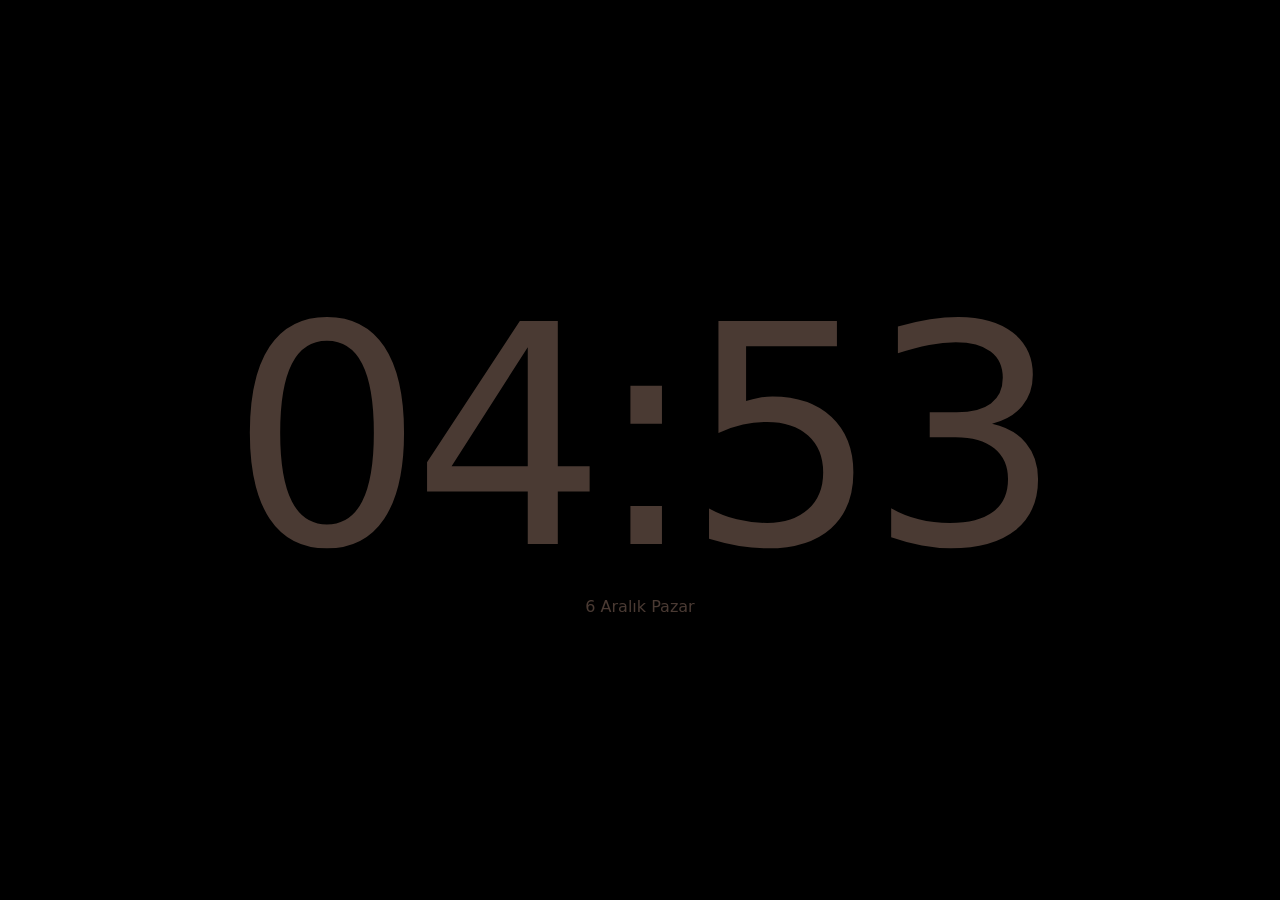
==== commit 3c72b66c: "Air tile: tap opens a control sheet (power, mode, favorite level); bridge runs panel commands from p" ====
--- a/android/app/src/main/assets/www/index.html
+++ b/android/app/src/main/assets/www/index.html
@@ -29,6 +29,29 @@
   <div class="ps-list" id="psList"></div>
 </div>
 
+<div class="p-sheet" id="cSheet" hidden>
+  <div class="ps-head">
+    <div class="ps-title"><b id="csTitle"></b><small id="csSub"></small></div>
+    <div class="seg" id="csBars"></div>
+    <div class="seg" id="csKind"><button data-k="c" class="on">Mum</button><button data-k="l">Çizgi</button></div>
+    <button class="ps-btn" id="csClose" aria-label="Close">✕</button>
+  </div>
+  <canvas id="csCanvas"></canvas>
+</div>
+
+<div class="p-sheet" id="aSheet" hidden>
+  <div class="ps-head">
+    <div class="ps-title"><b>Hava Temizleyici</b><small id="asSub"></small></div>
+    <button class="ps-btn" id="asClose" aria-label="Close">✕</button>
+  </div>
+  <div class="as-body">
+    <div class="as-read"><b id="asPm">—</b><small>PM2.5</small><span id="asInfo"></span></div>
+    <button class="as-power" id="asPower">⏻</button>
+    <div class="seg as-modes" id="asModes"><button data-m="auto">Oto</button><button data-m="silent">Uyku</button><button data-m="favorite">Favori</button></div>
+    <div class="as-level"><button id="asMinus">−</button><span><b id="asLvl">—</b><small>Favori seviye</small></span><button id="asPlus">+</button></div>
+  </div>
+</div>
+
 <div id="approval" hidden>
   <div class="ap-card">
     <div class="ap-head"><span class="ap-logo">✳</span><span id="apSource">Claude Code</span><span class="ap-sep">·</span><span id="apProject"></span><span class="ap-count" id="apCount"></span></div>
--- a/android/app/src/main/assets/www/style.css
+++ b/android/app/src/main/assets/www/style.css
@@ -75,6 +75,9 @@
   grid-template-columns: repeat(12, minmax(0, 1fr));
   grid-template-rows: repeat(6, minmax(0, 1fr));
   gap: 8px;
+}
+.grid-with-launcher {
+  grid-template-rows: repeat(4, minmax(0, 1fr)) minmax(0, 1.5fr) clamp(42px, 7vh, 54px);
 }
 .w { position: relative; min-width: 0; min-height: 0; overflow: hidden; container-type: size; }
 .card { background: var(--card); border: 1px solid var(--line); border-radius: clamp(10px, 7cqmin, 20px); }
@@ -251,6 +254,8 @@
 .t-val small { font-size: clamp(10px, 14cqh, 15px); color: var(--muted); margin-left: 2px; }
 .t-sub { position: relative; font-size: clamp(9.5px, 13cqh, 13px); color: var(--muted); white-space: nowrap; overflow: hidden; text-overflow: ellipsis; }
 @container (max-height: 60px) { .w-stat .t-sub { display: none; } }
+.grid-with-launcher .w-stat { padding-block: 6px; }
+.grid-with-launcher .t-val b { font-size: clamp(20px, 30cqh, 40px); }
 
 /* ---------- gauge (also pomodoro and pushed gauges) ---------- */
 .w-gauge, .w-pomodoro { display: flex; flex-direction: column; align-items: center; justify-content: center; padding: 6px; gap: 1px; }
@@ -379,6 +384,11 @@
   background: #0c0e12; border: 1px solid var(--line); border-radius: 18px; isolation: isolate;
   box-shadow: 0 10px 40px rgba(0, 0, 0, .6);
 }
+@keyframes pxa { 50% { background: rgba(245, 158, 11, .28); box-shadow: inset 0 0 0 3px #f59e0b; } }
+.px-alert { animation: pxa 1s step-end infinite; }
+.w-stat.hot .t-sub, .w-stat.hot .t-label { color: #ef4444; font-weight: 700; }
+#csCanvas { flex: 1; min-height: 0; width: 100%; }
+#cSheet .seg button { padding: 8px 16px; font-size: 14px; }
 .ps-head { display: flex; align-items: center; gap: 10px; margin-bottom: 10px; }
 .ps-title { flex: 1; min-width: 0; display: flex; flex-direction: column; }
 .ps-title b { font-size: 16px; white-space: nowrap; overflow: hidden; text-overflow: ellipsis; }
@@ -412,6 +422,9 @@
 .key:active { transform: scale(.94); filter: brightness(1.3); }
 .key .k-icon { font-size: clamp(16px, 7cqmin, 30px); line-height: 1; }
 .key .k-label { font-size: clamp(10px, 3.6cqmin, 14px); font-weight: 500; color: #e5e9ef; max-width: 92%; white-space: nowrap; overflow: hidden; text-overflow: ellipsis; }
+.w-shortcuts-footer .key { gap: 2px; border-radius: 10px; }
+.w-shortcuts-footer .k-icon { font-size: 16px; }
+.w-shortcuts-footer .k-label { font-size: 11px; }
 .w-button .key .k-icon { font-size: min(40cqh, 30cqw); }
 .w-button .key .k-label { font-size: clamp(10px, 15cqh, 18px); }
 .key::after { content: ""; position: absolute; inset: 0; border-radius: inherit; box-shadow: inset 0 0 0 2px transparent; transition: box-shadow .2s; }
@@ -752,7 +765,8 @@
 .ps-big .push-big { position: static; }
 
 /* media waveform */
-.m-wave { display: block; width: 100%; height: 13cqh; margin: auto 0 6px; }
+.m-wave { display: block; width: 100%; height: 16cqh; margin: auto 0 4px; transform: translateZ(0); }
+.t-val, .s-main, .m-pos { font-variant-numeric: tabular-nums; }
 
 /* filled stat charts */
 .w-stat canvas { height: 62%; opacity: .95; }
@@ -761,3 +775,37 @@
 
 .push-spark { height: 22%; opacity: .9; }
 .ps-big .push-big { padding-bottom: 20cqh; }
+
+/* Phone browser only (html.phone is set when there is no Android bridge and the screen is small). */
+.phone .page { height: 100dvh; overflow-y: auto; overscroll-behavior-y: contain; padding: 8px 8px 22px; }
+/* Rows grow to fill the screen when the page fits; a longer page scrolls at the minimum row height. Holes are back-filled. */
+.phone .grid, .phone .grid-with-launcher { height: auto; min-height: 100%; grid-template-columns: repeat(2, minmax(0, 1fr)); grid-template-rows: none; grid-auto-rows: minmax(52px, 1fr); grid-auto-flow: row dense; }
+.phone .grid > .w { grid-column: span var(--c2, 2); grid-row: span var(--r, 2); }
+@media (orientation: landscape) {
+  .phone .grid, .phone .grid-with-launcher { grid-template-columns: repeat(4, minmax(0, 1fr)); }
+  .phone .grid > .w { grid-column: span var(--c4, 2); }
+}
+
+/* Tablet browser held upright: same scrolling grid as the phone, 4 columns. Sideways it keeps the tablet layout. */
+@media (orientation: portrait) {
+  .tablet-web .page { height: 100dvh; overflow-y: auto; overscroll-behavior-y: contain; }
+  .tablet-web .grid, .tablet-web .grid-with-launcher { height: auto; min-height: 100%; grid-template-columns: repeat(4, minmax(0, 1fr)); grid-template-rows: none; grid-auto-rows: minmax(64px, 1fr); grid-auto-flow: row dense; }
+  .tablet-web .grid > .w { grid-area: auto / auto / span var(--r, 2) / span var(--c4, 2) !important; }
+}
+/* build 2 */
+
+/* air purifier sheet */
+#aSheet .as-body { flex: 1; display: flex; flex-direction: column; align-items: center; justify-content: center; gap: 34px; }
+#aSheet .as-read { display: flex; flex-direction: column; align-items: center; gap: 4px; }
+#aSheet .as-read b { font-size: 96px; line-height: 1; font-weight: 700; color: #2dd4bf; }
+#aSheet .as-read small { font-size: 14px; color: var(--muted); letter-spacing: .1em; }
+#aSheet .as-read span { font-size: 18px; color: var(--muted); margin-top: 8px; }
+#aSheet .as-power { width: 96px; height: 96px; border-radius: 50%; font-size: 40px; background: rgba(255, 255, 255, .08); color: var(--muted); }
+#aSheet .as-power.on { background: rgba(45, 212, 191, .22); color: #2dd4bf; box-shadow: 0 0 0 2px #2dd4bf; }
+#aSheet .as-modes button { font-size: 20px; padding: 14px 34px; }
+#aSheet .as-level { display: flex; align-items: center; gap: 28px; }
+#aSheet .as-level button { width: 72px; height: 72px; border-radius: 50%; font-size: 34px; background: rgba(255, 255, 255, .08); }
+#aSheet .as-level span { display: flex; flex-direction: column; align-items: center; min-width: 120px; }
+#aSheet .as-level b { font-size: 44px; }
+#aSheet .as-level small { font-size: 13px; color: var(--muted); }
+#aSheet.busy .as-body { opacity: .6; }
